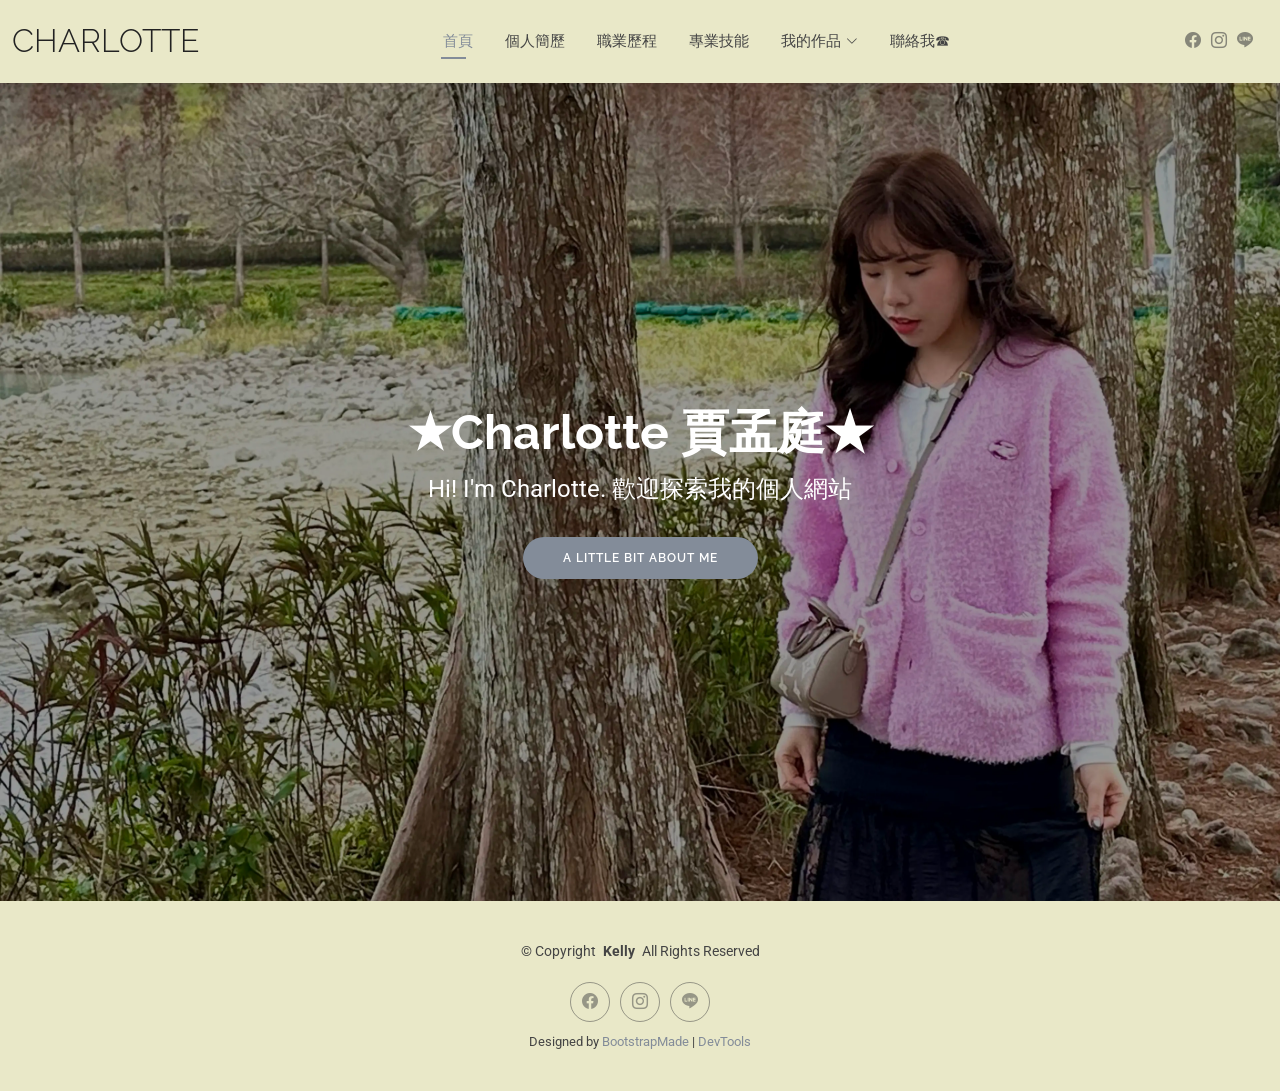
==== index.html @ c9d2a7c5 "Add files via upload" ====
<!DOCTYPE html>
<html lang="zh-Hant">

<head>
  <meta charset="utf-8">
  <meta content="width=device-width, initial-scale=1.0" name="viewport">
  <title>Charlotte's Self Introduction</title>
  <meta name="description" content="">
  <meta name="keywords" content="">

  <!-- Favicons -->
  <link href="assets/img/favicon.png" rel="icon">
  <link href="assets/img/apple-touch-icon.png" rel="apple-touch-icon">

  <!-- Fonts -->
  <link href="https://fonts.googleapis.com" rel="preconnect">
  <link href="https://fonts.gstatic.com" rel="preconnect" crossorigin>
  <link href="https://fonts.googleapis.com/css2?family=Roboto:ital,wght@0,100;0,300;0,400;0,500;0,700;0,900;1,100;1,300;1,400;1,500;1,700;1,900&family=Poppins:ital,wght@0,100;0,200;0,300;0,400;0,500;0,600;0,700;0,800;0,900;1,100;1,200;1,300;1,400;1,500;1,600;1,700;1,800;1,900&family=Raleway:ital,wght@0,100;0,200;0,300;0,400;0,500;0,600;0,700;0,800;0,900;1,100;1,200;1,300;1,400;1,500;1,600;1,700;1,800;1,900&display=swap" rel="stylesheet">

  <!-- Vendor CSS Files -->
  <link href="assets/vendor/bootstrap/css/bootstrap.min.css" rel="stylesheet">
  <link href="assets/vendor/bootstrap-icons/bootstrap-icons.css" rel="stylesheet">
  <link href="assets/vendor/aos/aos.css" rel="stylesheet">
  <link href="assets/vendor/swiper/swiper-bundle.min.css" rel="stylesheet">
  <link href="assets/vendor/glightbox/css/glightbox.min.css" rel="stylesheet">

  <!-- Main CSS File -->
  <link href="assets/css/main.css" rel="stylesheet">

  <!-- =======================================================
  * Template Name: Kelly
  * Template URL: https://bootstrapmade.com/kelly-free-bootstrap-cv-resume-html-template/
  * Updated: Aug 07 2024 with Bootstrap v5.3.3
  * Author: BootstrapMade.com
  * License: https://bootstrapmade.com/license/
  ======================================================== -->
</head>

<body class="index-page">

  <header id="header" class="header d-flex align-items-center light-background sticky-top">
    <div class="container-fluid position-relative d-flex align-items-center justify-content-between">

      <a href="index.html" class="logo d-flex align-items-center me-auto me-xl-0">
        <!-- Uncomment the line below if you also wish to use an image logo -->
        <!-- <img src="assets/img/logo.png" alt=""> -->
        <h1 class="sitename">Charlotte</h1>
      </a>

      <nav id="navmenu" class="navmenu">
        <ul>
          <li><a href="index.html" class="active">首頁</a></li>
          <li><a href="about.html">個人簡歷</a></li>
          <li><a href="resume.html">職業歷程</a></li>
          <li><a href="services.html">專業技能</a></li>
       <li class="dropdown"><a href="#"><span>我的作品</span> <i class="bi bi-chevron-down toggle-dropdown"></i></a>
            <ul>
              <li><a href="#">平面設計</a></li>
              <li class="dropdown"><a href="#"><span>攝影集</span> <i class="bi bi-chevron-down toggle-dropdown"></i></a>
                <ul>
                  <li><a href="#">風景⛱︎</a></li>
                  <li><a href="#">人物𓀟</a></li>
                  <li><a href="#">美食▶︎</a></li>
                </ul>
              </li>
              <li><a href="#">Dropdown 2</a></li>
            </ul>
          </li>
          <li><a href="contact.html">聯絡我☎︎</a></li>
        </ul>
        <i class="mobile-nav-toggle d-xl-none bi bi-list"></i>
      </nav>

      <div class="header-social-links">
        <a href="#" class="facebook" target="_blank"><i class="bi bi-facebook"></i></a>
        <a href="#" class="instagram"><i class="bi bi-instagram"></i></a>
        <a href="#" class="instagram"><i class="bi bi-line"></i></a>
      </div>

    </div>
  </header>

  <main class="main">

    <!-- Hero Section -->
    <section id="hero" class="hero section">

      <img src="assets/img/hero-bg.webp" alt="" data-aos="fade-in">

      <div class="container text-center" data-aos="zoom-out" data-aos-delay="100">
        <div class="row justify-content-center">
          <div class="col-lg-8">
            <h2> <font style=color:#fff>
            </style>★Charlotte 賈孟庭★<font></h2>
            <p>Hi! I'm Charlotte. 歡迎探索我的個人網站</p>
            <a href="about.html" class="btn-get-started">A Little Bit About Me</a>
          </div>
        </div>
      </div>

    </section><!-- /Hero Section -->

  </main>

  <footer id="footer" class="footer light-background">

    <div class="container">
      <div class="copyright text-center ">
        <p>© <span>Copyright</span> <strong class="px-1 sitename">Kelly</strong> <span>All Rights Reserved<br></span></p>
      </div>
      <div class="social-links d-flex justify-content-center">
        <a href=""><i class="bi bi-facebook"></i></a>
        <a href=""><i class="bi bi-instagram"></i></a>
        <a href=""><i class="bi bi-line"></i></a>
      </div>
      <div class="credits">
        <!-- All the links in the footer should remain intact. -->
        <!-- You can delete the links only if you've purchased the pro version. -->
        <!-- Licensing information: https://bootstrapmade.com/license/ -->
        <!-- Purchase the pro version with working PHP/AJAX contact form: [buy-url] -->
        Designed by <a href="https://bootstrapmade.com/">BootstrapMade</a> | <a href="https://bootstrapmade.com/tools/">DevTools</a>
      </div>
    </div>

  </footer>

  <!-- Scroll Top -->
  <a href="#" id="scroll-top" class="scroll-top d-flex align-items-center justify-content-center"><i class="bi bi-arrow-up-short"></i></a>

  <!-- Preloader -->
  <div id="preloader"></div>

  <!-- Vendor JS Files -->
  <script src="assets/vendor/bootstrap/js/bootstrap.bundle.min.js"></script>
  <script src="assets/vendor/php-email-form/validate.js"></script>
  <script src="assets/vendor/aos/aos.js"></script>
  <script src="assets/vendor/waypoints/noframework.waypoints.js"></script>
  <script src="assets/vendor/purecounter/purecounter_vanilla.js"></script>
  <script src="assets/vendor/swiper/swiper-bundle.min.js"></script>
  <script src="assets/vendor/glightbox/js/glightbox.min.js"></script>
  <script src="assets/vendor/imagesloaded/imagesloaded.pkgd.min.js"></script>
  <script src="assets/vendor/isotope-layout/isotope.pkgd.min.js"></script>

  <!-- Main JS File -->
  <script src="assets/js/main.js"></script>

</body>

</html>
---- assets/css/main.css ----
/**
* Template Name: Kelly
* Template URL: https://bootstrapmade.com/kelly-free-bootstrap-cv-resume-html-template/
* Updated: Aug 07 2024 with Bootstrap v5.3.3
* Author: BootstrapMade.com
* License: https://bootstrapmade.com/license/
*/

/*--------------------------------------------------------------
# Font & Color Variables
# Help: https://bootstrapmade.com/color-system/
--------------------------------------------------------------*/
/* Fonts */
:root {
  --default-font: "Roboto",  system-ui, -apple-system, "Segoe UI", Roboto, "Helvetica Neue", Arial, "Noto Sans", "Liberation Sans", sans-serif, "Apple Color Emoji", "Segoe UI Emoji", "Segoe UI Symbol", "Noto Color Emoji";
  --heading-font: "Raleway",  sans-serif;
  --nav-font: "Poppins",  sans-serif;
}

/* Global Colors - The following color variables are used throughout the website. Updating them here will change the color scheme of the entire website */
:root { 
  --background-color: #ffffff; /* Background color for the entire website, including individual sections */
  --default-color: #444444; /* Default color used for the majority of the text content across the entire website */
  --heading-color: #222222; /* Color for headings, subheadings and title throughout the website */
  --accent-color: #838c99; /* Accent color that represents your brand on the website. It's used for buttons, links, and other elements that need to stand out */
  --surface-color: #ffffff; /* The surface color is used as a background of boxed elements within sections, such as cards, icon boxes, or other elements that require a visual separation from the global background. */
  --contrast-color: #ffffff; /* Contrast color for text, ensuring readability against backgrounds of accent, heading, or default colors. */
}

/* Nav Menu Colors - The following color variables are used specifically for the navigation menu. They are separate from the global colors to allow for more customization options */
:root {
  --nav-color: #444444;  /* The default color of the main navmenu links */
  --nav-hover-color: #838c99; /* Applied to main navmenu links when they are hovered over or active */
  --nav-mobile-background-color: #ffffff; /* Used as the background color for mobile navigation menu */
  --nav-dropdown-background-color: #ffffff; /* Used as the background color for dropdown items that appear when hovering over primary navigation items */
  --nav-dropdown-color: #444444; /* Used for navigation links of the dropdown items in the navigation menu. */
  --nav-dropdown-hover-color: #838c99; /* Similar to --nav-hover-color, this color is applied to dropdown navigation links when they are hovered over. */
}

/* Color Presets - These classes override global colors when applied to any section or element, providing reuse of the sam color scheme. */

.light-background {
  --background-color: #e9e8c8;
  --surface-color: #ffffff;
}

.dark-background {
  --background-color: #060606;
  --default-color: #ffffff;
  --heading-color: #ffffff;
  --surface-color: #252525;
  --contrast-color: #ffffff;
}

/* Smooth scroll */
:root {
  scroll-behavior: smooth;
}

/*--------------------------------------------------------------
# General Styling & Shared Classes
--------------------------------------------------------------*/
body {
  color: var(--default-color);
  background-color: var(--background-color);
  font-family: var(--default-font);
}

a {
  color: var(--accent-color);
  text-decoration: none;
  transition: 0.3s;
}

a:hover {
  color: color-mix(in srgb, var(--accent-color), transparent 25%);
  text-decoration: none;
}

h1,
h2,
h3,
h4,
h5,
h6 {
  color: var(--heading-color);
  font-family: var(--heading-font);
}

/* PHP Email Form Messages
------------------------------*/
.php-email-form .error-message {
  display: none;
  background: #df1529;
  color: #ffffff;
  text-align: left;
  padding: 15px;
  margin-bottom: 24px;
  font-weight: 600;
}

.php-email-form .sent-message {
  display: none;
  color: #ffffff;
  background: #059652;
  text-align: center;
  padding: 15px;
  margin-bottom: 24px;
  font-weight: 600;
}

.php-email-form .loading {
  display: none;
  background: var(--surface-color);
  text-align: center;
  padding: 15px;
  margin-bottom: 24px;
}

.php-email-form .loading:before {
  content: "";
  display: inline-block;
  border-radius: 50%;
  width: 24px;
  height: 24px;
  margin: 0 10px -6px 0;
  border: 3px solid var(--accent-color);
  border-top-color: var(--surface-color);
  animation: php-email-form-loading 1s linear infinite;
}

@keyframes php-email-form-loading {
  0% {
    transform: rotate(0deg);
  }

  100% {
    transform: rotate(360deg);
  }
}

/*--------------------------------------------------------------
# Global Header
--------------------------------------------------------------*/
.header {
  color: var(--default-color);
  background-color: var(--background-color);
  padding: 15px 0;
  transition: all 0.5s;
  z-index: 997;
  box-shadow: 0px 0 18px rgba(0, 0, 0, 0.1);
}

.header .logo {
  line-height: 1;
}

.header .logo img {
  max-height: 36px;
  margin-right: 8px;
}

.header .logo h1 {
  font-size: 32px;
  margin: 0;
  font-weight: 300;
  text-transform: uppercase;
  color: var(--heading-color);
}

.header .header-social-links {
  padding-right: 15px;
}

.header .header-social-links a {
  color: color-mix(in srgb, var(--default-color), transparent 40%);
  padding-left: 6px;
  display: inline-block;
  transition: 0.3s;
  font-size: 16px;
}

.header .header-social-links a:hover {
  color: var(--accent-color);
}

.header .header-social-links a i {
  line-height: 0px;
}

@media (max-width: 1200px) {
  .header .logo {
    order: 1;
  }

  .header .header-social-links {
    order: 2;
  }

  .header .navmenu {
    order: 3;
  }
}

/*--------------------------------------------------------------
# Navigation Menu
--------------------------------------------------------------*/
/* Desktop Navigation */
@media (min-width: 1200px) {
  .navmenu {
    padding: 0;
  }

  .navmenu ul {
    margin: 0;
    padding: 0;
    display: flex;
    list-style: none;
    align-items: center;
  }

  .navmenu li {
    position: relative;
  }

  .navmenu>ul>li {
    white-space: nowrap;
    padding: 15px 14px;
  }

  .navmenu>ul>li:last-child {
    padding-right: 0;
  }

  .navmenu a,
  .navmenu a:focus {
    color: var(--nav-color);
    font-size: 15px;
    padding: 0 2px;
    font-family: var(--nav-font);
    font-weight: 400;
    display: flex;
    align-items: center;
    justify-content: space-between;
    white-space: nowrap;
    transition: 0.3s;
    position: relative;
  }

  .navmenu a i,
  .navmenu a:focus i {
    font-size: 12px;
    line-height: 0;
    margin-left: 5px;
    transition: 0.3s;
  }

  .navmenu>ul>li>a:before {
    content: "";
    position: absolute;
    height: 2px;
    bottom: -6px;
    left: 0;
    background-color: var(--nav-hover-color);
    visibility: hidden;
    width: 0px;
    transition: all 0.3s ease-in-out 0s;
  }

  .navmenu a:hover:before,
  .navmenu li:hover>a:before,
  .navmenu .active:before {
    visibility: visible;
    width: 25px;
  }

  .navmenu li:hover>a,
  .navmenu .active,
  .navmenu .active:focus {
    color: var(--nav-hover-color);
  }

  .navmenu .dropdown ul {
    margin: 0;
    padding: 10px 0;
    background: var(--nav-dropdown-background-color);
    display: block;
    position: absolute;
    visibility: hidden;
    left: 14px;
    top: 130%;
    opacity: 0;
    transition: 0.3s;
    border-radius: 4px;
    z-index: 99;
    box-shadow: 0px 0px 30px rgba(0, 0, 0, 0.1);
  }

  .navmenu .dropdown ul li {
    min-width: 200px;
  }

  .navmenu .dropdown ul a {
    padding: 10px 20px;
    font-size: 15px;
    text-transform: none;
    color: var(--nav-dropdown-color);
  }

  .navmenu .dropdown ul a i {
    font-size: 12px;
  }

  .navmenu .dropdown ul a:hover,
  .navmenu .dropdown ul .active:hover,
  .navmenu .dropdown ul li:hover>a {
    color: var(--nav-dropdown-hover-color);
  }

  .navmenu .dropdown:hover>ul {
    opacity: 1;
    top: 100%;
    visibility: visible;
  }

  .navmenu .dropdown .dropdown ul {
    top: 0;
    left: -90%;
    visibility: hidden;
  }

  .navmenu .dropdown .dropdown:hover>ul {
    opacity: 1;
    top: 0;
    left: -100%;
    visibility: visible;
  }
}

/* Mobile Navigation */
@media (max-width: 1199px) {
  .mobile-nav-toggle {
    color: var(--nav-color);
    font-size: 28px;
    line-height: 0;
    margin-right: 10px;
    cursor: pointer;
    transition: color 0.3s;
  }

  .navmenu {
    padding: 0;
    z-index: 9997;
  }

  .navmenu ul {
    display: none;
    list-style: none;
    position: absolute;
    inset: 60px 20px 20px 20px;
    padding: 10px 0;
    margin: 0;
    border-radius: 6px;
    background-color: var(--nav-mobile-background-color);
    border: 1px solid color-mix(in srgb, var(--default-color), transparent 90%);
    box-shadow: none;
    overflow-y: auto;
    transition: 0.3s;
    z-index: 9998;
  }

  .navmenu a,
  .navmenu a:focus {
    color: var(--nav-dropdown-color);
    padding: 10px 20px;
    font-family: var(--nav-font);
    font-size: 17px;
    font-weight: 500;
    display: flex;
    align-items: center;
    justify-content: space-between;
    white-space: nowrap;
    transition: 0.3s;
  }

  .navmenu a i,
  .navmenu a:focus i {
    font-size: 12px;
    line-height: 0;
    margin-left: 5px;
    width: 30px;
    height: 30px;
    display: flex;
    align-items: center;
    justify-content: center;
    border-radius: 50%;
    transition: 0.3s;
    background-color: color-mix(in srgb, var(--accent-color), transparent 90%);
  }

  .navmenu a i:hover,
  .navmenu a:focus i:hover {
    background-color: var(--accent-color);
    color: var(--contrast-color);
  }

  .navmenu a:hover,
  .navmenu .active,
  .navmenu .active:focus {
    color: var(--nav-dropdown-hover-color);
  }

  .navmenu .active i,
  .navmenu .active:focus i {
    background-color: var(--accent-color);
    color: var(--contrast-color);
    transform: rotate(180deg);
  }

  .navmenu .dropdown ul {
    position: static;
    display: none;
    z-index: 99;
    padding: 10px 0;
    margin: 10px 20px;
    background-color: var(--nav-dropdown-background-color);
    transition: all 0.5s ease-in-out;
  }

  .navmenu .dropdown ul ul {
    background-color: rgba(33, 37, 41, 0.1);
  }

  .navmenu .dropdown>.dropdown-active {
    display: block;
    background-color: rgba(33, 37, 41, 0.03);
  }

  .mobile-nav-active {
    overflow: hidden;
  }

  .mobile-nav-active .mobile-nav-toggle {
    color: #fff;
    position: absolute;
    font-size: 32px;
    top: 15px;
    right: 15px;
    margin-right: 0;
    z-index: 9999;
  }

  .mobile-nav-active .navmenu {
    position: fixed;
    overflow: hidden;
    inset: 0;
    background: rgba(33, 37, 41, 0.8);
    transition: 0.3s;
  }

  .mobile-nav-active .navmenu>ul {
    display: block;
  }
}

/*--------------------------------------------------------------
# Global Footer
--------------------------------------------------------------*/
.footer {
  color: var(--default-color);
  background-color: var(--background-color);
  font-size: 14px;
  padding: 40px 0;
  position: relative;
}

.footer .copyright p {
  margin-bottom: 0;
}

.footer .social-links {
  margin-top: 20px;
}

.footer .social-links a {
  display: flex;
  align-items: center;
  justify-content: center;
  width: 40px;
  height: 40px;
  border-radius: 50%;
  border: 1px solid color-mix(in srgb, var(--default-color), transparent 50%);
  font-size: 16px;
  color: color-mix(in srgb, var(--default-color), transparent 50%);
  margin: 0 5px;
  transition: 0.3s;
}

.footer .social-links a:hover {
  color: var(--accent-color);
  border-color: var(--accent-color);
}

.footer .credits {
  margin-top: 10px;
  font-size: 13px;
  text-align: center;
}

/*--------------------------------------------------------------
# Preloader
--------------------------------------------------------------*/
#preloader {
  position: fixed;
  inset: 0;
  z-index: 9999;
  overflow: hidden;
  background-color: var(--background-color);
  transition: all 0.6s ease-out;
  width: 100%;
  height: 100vh;
}

#preloader:before,
#preloader:after {
  content: "";
  position: absolute;
  border: 4px solid var(--accent-color);
  border-radius: 50%;
  animation: animate-preloader 2s cubic-bezier(0, 0.2, 0.8, 1) infinite;
}

#preloader:after {
  animation-delay: -0.5s;
}

@keyframes animate-preloader {
  0% {
    width: 10px;
    height: 10px;
    top: calc(50% - 5px);
    left: calc(50% - 5px);
    opacity: 1;
  }

  100% {
    width: 72px;
    height: 72px;
    top: calc(50% - 36px);
    left: calc(50% - 36px);
    opacity: 0;
  }
}

/*--------------------------------------------------------------
# Scroll Top Button
--------------------------------------------------------------*/
.scroll-top {
  position: fixed;
  visibility: hidden;
  opacity: 0;
  right: 15px;
  bottom: -15px;
  z-index: 99999;
  background-color: var(--accent-color);
  width: 44px;
  height: 44px;
  border-radius: 50px;
  transition: all 0.4s;
}

.scroll-top i {
  font-size: 24px;
  color: var(--contrast-color);
  line-height: 0;
}

.scroll-top:hover {
  background-color: color-mix(in srgb, var(--accent-color), transparent 20%);
  color: var(--contrast-color);
}

.scroll-top.active {
  visibility: visible;
  opacity: 1;
  bottom: 15px;
}

/*--------------------------------------------------------------
# Disable aos animation delay on mobile devices
--------------------------------------------------------------*/
@media screen and (max-width: 768px) {
  [data-aos-delay] {
    transition-delay: 0 !important;
  }
}

/*--------------------------------------------------------------
# Global Page Titles & Breadcrumbs
--------------------------------------------------------------*/
.page-title {
  color: var(--default-color);
  background-color: var(--background-color);
  padding: 25px 0;
  position: relative;
  border-bottom: 1px solid color-mix(in srgb, var(--default-color), transparent 85%);
}

.page-title h1 {
  font-size: 24px;
  font-weight: 400;
}

.page-title .breadcrumbs ol {
  display: flex;
  flex-wrap: wrap;
  list-style: none;
  padding: 0;
  margin: 0;
  font-size: 14px;
  font-weight: 400;
}

.page-title .breadcrumbs ol li+li {
  padding-left: 10px;
}

.page-title .breadcrumbs ol li+li::before {
  content: "/";
  display: inline-block;
  padding-right: 10px;
  color: color-mix(in srgb, var(--default-color), transparent 70%);
}

/*--------------------------------------------------------------
# Global Sections
--------------------------------------------------------------*/
section,
.section {
  color: var(--default-color);
  background-color: var(--background-color);
  padding: 60px 0;
  scroll-margin-top: 100px;
  overflow: clip;
}

@media (max-width: 1199px) {

  section,
  .section {
    scroll-margin-top: 66px;
  }
}

/*--------------------------------------------------------------
# Global Section Titles
--------------------------------------------------------------*/
.section-title {
  text-align: center;
  padding-bottom: 60px;
  position: relative;
}

.section-title h2 {
  font-size: 32px;
  font-weight: 700;
  margin-bottom: 20px;
  padding-bottom: 20px;
  position: relative;
}

.section-title h2:after {
  content: "";
  position: absolute;
  display: block;
  width: 50px;
  height: 3px;
  background: var(--accent-color);
  left: 0;
  right: 0;
  bottom: 0;
  margin: auto;
}

.section-title p {
  margin-bottom: 0;
}

/*--------------------------------------------------------------
# Hero Section
--------------------------------------------------------------*/
.hero {
  width: 100%;
  min-height: calc(100vh - 82px);
  position: relative;
  padding: 80px 0;
  display: flex;
  align-items: center;
  justify-content: center;
}

@media (max-width: 1200px) {
  .hero {
    min-height: calc(100vh - 68px);
  }
}

.hero img {
  position: absolute;
  inset: 0;
  display: block;
  width: 100%;
  height: 100%;
  object-fit: cover;
  z-index: 1;
}

.hero .container {
  position: relative;
  z-index: 3;
}

.hero h2 {
  margin: 0;
  font-size: 48px;
  font-weight: 700;
}

.hero p {
  margin: 10px 0 0 0;
  font-size: 24px;
  color: #fff;
}

.hero .btn-get-started {
  color: var(--contrast-color);
  background: var(--accent-color);
  font-family: var(--heading-font);
  text-transform: uppercase;
  font-weight: 600;
  font-size: 12px;
  letter-spacing: 1px;
  display: inline-block;
  padding: 12px 40px;
  border-radius: 50px;
  transition: 0.5s;
  margin-top: 30px;
}

.hero .btn-get-started:hover {
  background: color-mix(in srgb, var(--accent-color) 90%, white 20%);
}

@media (max-width: 768px) {
  .hero h2 {
    font-size: 32px;
  }

  .hero p {
    font-size: 18px;
  }
}

/*--------------------------------------------------------------
# About Section
--------------------------------------------------------------*/
.about .content h2 {
  font-weight: 700;
  font-size: 24px;
}

.about .content ul {
  list-style: none;
  padding: 0;
}

.about .content ul li {
  margin-bottom: 20px;
  display: flex;
  align-items: center;
}

.about .content ul strong {
  margin-right: 10px;
}

.about .content ul i {
  font-size: 16px;
  margin-right: 5px;
  color: var(--accent-color);
  line-height: 0;
}

/*--------------------------------------------------------------
# Skills Section
--------------------------------------------------------------*/
.skills .progress {
  height: 60px;
  display: block;
  background: none;
  border-radius: 0;
}

.skills .progress .skill {
  color: var(--heading-color);
  padding: 0;
  margin: 0 0 6px 0;
  text-transform: uppercase;
  display: block;
  font-weight: 600;
  font-family: var(--heading-font);
}

.skills .progress .skill .val {
  float: right;
  font-style: normal;
}

.skills .progress-bar-wrap {
  background: color-mix(in srgb, var(--default-color), transparent 90%);
  height: 10px;
}

.skills .progress-bar {
  width: 1px;
  height: 10px;
  transition: 0.9s;
  background-color: var(--accent-color);
}

/*--------------------------------------------------------------
# Stats Section
--------------------------------------------------------------*/
.stats .stats-item {
  padding: 30px;
  width: 100%;
}

.stats .stats-item span {
  color: var(--heading-color);
  font-size: 48px;
  display: block;
  font-weight: 700;
  margin-bottom: 20px;
  padding-bottom: 20px;
  position: relative;
}

.stats .stats-item span:after {
  content: "";
  position: absolute;
  display: block;
  width: 25px;
  height: 3px;
  background: var(--accent-color);
  left: 0;
  right: 0;
  bottom: 0;
  margin: auto;
}

.stats .stats-item p {
  color: color-mix(in srgb, var(--default-color), transparent 40%);
  padding: 0;
  margin: 0;
  font-family: var(--heading-font);
  font-weight: 500;
}

/*--------------------------------------------------------------
# Testimonials Section
--------------------------------------------------------------*/
.testimonials .section-header {
  margin-bottom: 40px;
}

.testimonials .testimonials-carousel,
.testimonials .testimonials-slider {
  overflow: hidden;
}

.testimonials .testimonial-item {
  text-align: center;
}

.testimonials .testimonial-item .testimonial-img {
  width: 120px;
  border-radius: 50%;
  border: 4px solid var(--background-color);
  margin: 0 auto;
}

.testimonials .testimonial-item h3 {
  font-size: 20px;
  font-weight: bold;
  margin: 10px 0 5px 0;
}

.testimonials .testimonial-item h4 {
  font-size: 14px;
  color: color-mix(in srgb, var(--default-color), transparent 40%);
  margin: 0 0 15px 0;
}

.testimonials .testimonial-item .stars {
  margin-bottom: 15px;
}

.testimonials .testimonial-item .stars i {
  color: #ffc107;
  margin: 0 1px;
}

.testimonials .testimonial-item .quote-icon-left,
.testimonials .testimonial-item .quote-icon-right {
  color: color-mix(in srgb, var(--accent-color), transparent 50%);
  font-size: 26px;
  line-height: 0;
}

.testimonials .testimonial-item .quote-icon-left {
  display: inline-block;
  left: -5px;
  position: relative;
}

.testimonials .testimonial-item .quote-icon-right {
  display: inline-block;
  right: -5px;
  position: relative;
  top: 10px;
  transform: scale(-1, -1);
}

.testimonials .testimonial-item p {
  font-style: italic;
  margin: 0 auto 15px auto;
}

.testimonials .swiper-wrapper {
  height: auto;
}

.testimonials .swiper-pagination {
  margin-top: 20px;
  position: relative;
}

.testimonials .swiper-pagination .swiper-pagination-bullet {
  width: 12px;
  height: 12px;
  opacity: 1;
  background-color: color-mix(in srgb, var(--default-color), transparent 85%);
}

.testimonials .swiper-pagination .swiper-pagination-bullet-active {
  background-color: var(--accent-color);
}

@media (min-width: 992px) {
  .testimonials .testimonial-item p {
    width: 80%;
  }
}

/*--------------------------------------------------------------
# Resume Section
--------------------------------------------------------------*/
.resume .resume-title {
  color: var(--heading-color);
  font-size: 26px;
  font-weight: 700;
  margin-top: 20px;
  margin-bottom: 20px;
}

.resume .resume-item {
  padding: 0 0 20px 20px;
  margin-top: -2px;
  border-left: 2px solid var(--accent-color);
  position: relative;
}

.resume .resume-item h4 {
  line-height: 18px;
  font-size: 18px;
  font-weight: 600;
  text-transform: uppercase;
  color: color-mix(in srgb, var(--default-color), transparent 20%);
  margin-bottom: 10px;
}

.resume .resume-item h5 {
  font-size: 16px;
  padding: 5px 15px;
  display: inline-block;
  font-weight: 600;
  margin-bottom: 10px;
}

.resume .resume-item ul {
  padding-left: 20px;
}

.resume .resume-item ul li {
  padding-bottom: 10px;
}

.resume .resume-item:last-child {
  padding-bottom: 0;
}

.resume .resume-item::before {
  content: "";
  position: absolute;
  width: 16px;
  height: 16px;
  border-radius: 50px;
  left: -9px;
  top: 0;
  background: var(--background-color);
  border: 2px solid var(--accent-color);
}

/*--------------------------------------------------------------
# Services Section
--------------------------------------------------------------*/
.services .service-item {
  background-color: var(--surface-color);
  box-shadow: 0px 5px 90px 0px rgba(0, 0, 0, 0.1);
  height: 100%;
  padding: 60px 30px;
  text-align: center;
  transition: 0.3s;
  border-radius: 5px;
}

.services .service-item .icon {
  margin: 0 auto;
  width: 100px;
  height: 100px;
  display: flex;
  align-items: center;
  justify-content: center;
  transition: ease-in-out 0.3s;
  position: relative;
}

.services .service-item .icon i {
  font-size: 36px;
  transition: 0.5s;
  position: relative;
}

.services .service-item .icon svg {
  position: absolute;
  top: 0;
  left: 0;
}

.services .service-item .icon svg path {
  transition: 0.5s;
  fill: color-mix(in srgb, var(--default-color), transparent 95%);
}

.services .service-item h3 {
  font-weight: 700;
  margin: 10px 0 15px 0;
  font-size: 22px;
}

.services .service-item p {
  line-height: 24px;
  font-size: 14px;
  margin-bottom: 0;
}

.services .service-item:hover {
  box-shadow: 0px 5px 35px 0px rgba(0, 0, 0, 0.1);
}

.services .service-item.item-cyan i {
  color: #0dcaf0;
}

.services .service-item.item-cyan:hover .icon i {
  color: #fff;
}

.services .service-item.item-cyan:hover .icon path {
  fill: #0dcaf0;
}

.services .service-item.item-orange i {
  color: #fd7e14;
}

.services .service-item.item-orange:hover .icon i {
  color: #fff;
}

.services .service-item.item-orange:hover .icon path {
  fill: #fd7e14;
}

.services .service-item.item-teal i {
  color: #20c997;
}

.services .service-item.item-teal:hover .icon i {
  color: #fff;
}

.services .service-item.item-teal:hover .icon path {
  fill: #20c997;
}

.services .service-item.item-red i {
  color: #df1529;
}

.services .service-item.item-red:hover .icon i {
  color: #fff;
}

.services .service-item.item-red:hover .icon path {
  fill: #df1529;
}

.services .service-item.item-indigo i {
  color: #6610f2;
}

.services .service-item.item-indigo:hover .icon i {
  color: #fff;
}

.services .service-item.item-indigo:hover .icon path {
  fill: #6610f2;
}

.services .service-item.item-pink i {
  color: #f3268c;
}

.services .service-item.item-pink:hover .icon i {
  color: #fff;
}

.services .service-item.item-pink:hover .icon path {
  fill: #f3268c;
}

/*--------------------------------------------------------------
# Portfolio Section
--------------------------------------------------------------*/
.portfolio .portfolio-filters {
  padding: 0;
  margin: 0 auto 20px auto;
  list-style: none;
  text-align: center;
}

.portfolio .portfolio-filters li {
  cursor: pointer;
  display: inline-block;
  padding: 8px 20px 10px 20px;
  margin: 0;
  font-size: 15px;
  font-weight: 500;
  line-height: 1;
  margin-bottom: 5px;
  border-radius: 50px;
  transition: all 0.3s ease-in-out;
  font-family: var(--heading-font);
}

.portfolio .portfolio-filters li:hover,
.portfolio .portfolio-filters li.filter-active {
  color: var(--contrast-color);
  background-color: var(--accent-color);
}

.portfolio .portfolio-filters li:first-child {
  margin-left: 0;
}

.portfolio .portfolio-filters li:last-child {
  margin-right: 0;
}

@media (max-width: 575px) {
  .portfolio .portfolio-filters li {
    font-size: 14px;
    margin: 0 0 10px 0;
  }
}

.portfolio .portfolio-item {
  position: relative;
  overflow: hidden;
}

.portfolio .portfolio-item .portfolio-info {
  opacity: 0;
  position: absolute;
  left: 12px;
  right: 12px;
  bottom: -100%;
  z-index: 3;
  transition: all ease-in-out 0.5s;
  background: color-mix(in srgb, var(--surface-color), transparent 10%);
  padding: 15px;
}

.portfolio .portfolio-item .portfolio-info h4 {
  font-size: 18px;
  font-weight: 600;
  padding-right: 50px;
}

.portfolio .portfolio-item .portfolio-info p {
  color: color-mix(in srgb, var(--default-color), transparent 30%);
  font-size: 14px;
  margin-bottom: 0;
  padding-right: 50px;
}

.portfolio .portfolio-item .portfolio-info .preview-link,
.portfolio .portfolio-item .portfolio-info .details-link {
  position: absolute;
  right: 50px;
  font-size: 24px;
  top: calc(50% - 14px);
  color: color-mix(in srgb, var(--default-color), transparent 30%);
  transition: 0.3s;
  line-height: 0;
}

.portfolio .portfolio-item .portfolio-info .preview-link:hover,
.portfolio .portfolio-item .portfolio-info .details-link:hover {
  color: var(--accent-color);
}

.portfolio .portfolio-item .portfolio-info .details-link {
  right: 14px;
  font-size: 28px;
}

.portfolio .portfolio-item:hover .portfolio-info {
  opacity: 1;
  bottom: 0;
}

/*--------------------------------------------------------------
# Portfolio Details Section
--------------------------------------------------------------*/
.portfolio-details .portfolio-details-slider img {
  width: 100%;
}

.portfolio-details .portfolio-details-slider .swiper-pagination {
  margin-top: 20px;
  position: relative;
}

.portfolio-details .portfolio-details-slider .swiper-pagination .swiper-pagination-bullet {
  width: 12px;
  height: 12px;
  background-color: color-mix(in srgb, var(--default-color), transparent 85%);
  opacity: 1;
}

.portfolio-details .portfolio-details-slider .swiper-pagination .swiper-pagination-bullet-active {
  background-color: var(--accent-color);
}

.portfolio-details .portfolio-info {
  background-color: var(--surface-color);
  padding: 30px;
  box-shadow: 0px 0 30px rgba(0, 0, 0, 0.1);
}

.portfolio-details .portfolio-info h3 {
  font-size: 22px;
  font-weight: 700;
  margin-bottom: 20px;
  padding-bottom: 20px;
  border-bottom: 1px solid color-mix(in srgb, var(--default-color), transparent 85%);
}

.portfolio-details .portfolio-info ul {
  list-style: none;
  padding: 0;
  font-size: 15px;
}

.portfolio-details .portfolio-info ul li+li {
  margin-top: 10px;
}

.portfolio-details .portfolio-description {
  padding-top: 30px;
}

.portfolio-details .portfolio-description h2 {
  font-size: 26px;
  font-weight: 700;
  margin-bottom: 20px;
}

.portfolio-details .portfolio-description p {
  padding: 0;
  color: color-mix(in srgb, var(--default-color), transparent 30%);
}

/*--------------------------------------------------------------
# Contact Section
--------------------------------------------------------------*/
.contact .info-wrap {
  background-color: var(--surface-color);
  box-shadow: 0px 0px 20px rgba(0, 0, 0, 0.1);
  padding: 30px;
}

@media (max-width: 575px) {
  .contact .info-wrap {
    padding: 20px;
  }
}

.contact .info-item {
  margin-bottom: 40px;
}

.contact .info-item i {
  font-size: 20px;
  color: var(--accent-color);
  background: color-mix(in srgb, var(--accent-color), transparent 92%);
  width: 44px;
  height: 44px;
  display: flex;
  justify-content: center;
  align-items: center;
  border-radius: 50px;
  transition: all 0.3s ease-in-out;
  margin-right: 15px;
}

.contact .info-item h3 {
  padding: 0;
  font-size: 18px;
  font-weight: 700;
  margin-bottom: 5px;
}

.contact .info-item p {
  padding: 0;
  margin-bottom: 0;
  font-size: 14px;
}

.contact .info-item:hover i {
  background: var(--accent-color);
  color: var(--contrast-color);
}

.contact .php-email-form {
  background-color: var(--surface-color);
  height: 100%;
  padding: 30px;
  box-shadow: 0px 0px 20px rgba(0, 0, 0, 0.1);
}

@media (max-width: 575px) {
  .contact .php-email-form {
    padding: 20px;
  }
}

.contact .php-email-form input[type=text],
.contact .php-email-form input[type=email],
.contact .php-email-form textarea {
  font-size: 14px;
  padding: 10px 15px;
  box-shadow: none;
  border-radius: 0;
  color: var(--default-color);
  background-color: var(--surface-color);
  border-color: color-mix(in srgb, var(--default-color), transparent 80%);
}

.contact .php-email-form input[type=text]:focus,
.contact .php-email-form input[type=email]:focus,
.contact .php-email-form textarea:focus {
  border-color: var(--accent-color);
}

.contact .php-email-form input[type=text]::placeholder,
.contact .php-email-form input[type=email]::placeholder,
.contact .php-email-form textarea::placeholder {
  color: color-mix(in srgb, var(--default-color), transparent 70%);
}

.contact .php-email-form button[type=submit] {
  color: var(--contrast-color);
  background: var(--accent-color);
  border: 0;
  padding: 10px 30px;
  transition: 0.4s;
  border-radius: 50px;
}

.contact .php-email-form button[type=submit]:hover {
  background: color-mix(in srgb, var(--accent-color), transparent 25%);
}

/*--------------------------------------------------------------
# Starter Section Section
--------------------------------------------------------------*/
.starter-section {
  /* Add your styles here */
}
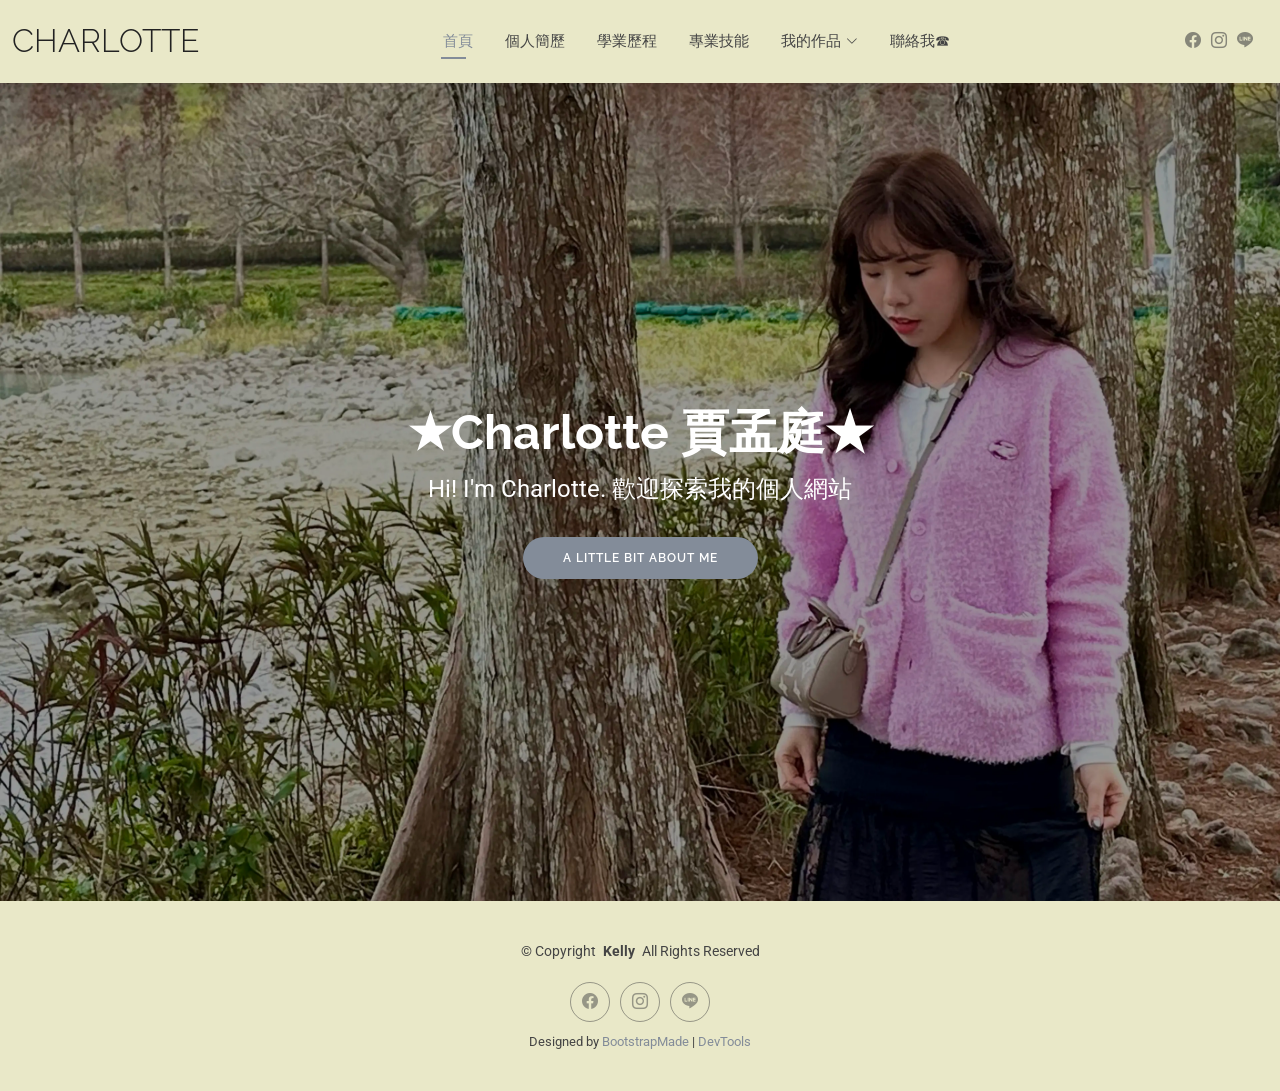
==== commit 38cf9a88: "Add files via upload" ====
--- a/index.html
+++ b/index.html
@@ -5,8 +5,8 @@
   <meta charset="utf-8">
   <meta content="width=device-width, initial-scale=1.0" name="viewport">
   <title>Charlotte's Self Introduction</title>
-  <meta name="description" content="">
-  <meta name="keywords" content="">
+  <meta name="description" content="★Charlotte 賈孟庭★">
+  <meta name="keywords" content="Hi! I'm Charlotte. 歡迎探索我的個人網站">
 
   <!-- Favicons -->
   <link href="assets/img/favicon.png" rel="icon">
@@ -51,19 +51,19 @@
         <ul>
           <li><a href="index.html" class="active">首頁</a></li>
           <li><a href="about.html">個人簡歷</a></li>
-          <li><a href="resume.html">職業歷程</a></li>
+          <li><a href="resume.html">學業歷程</a></li>
           <li><a href="services.html">專業技能</a></li>
-       <li class="dropdown"><a href="#"><span>我的作品</span> <i class="bi bi-chevron-down toggle-dropdown"></i></a>
-            <ul>
-              <li><a href="#">平面設計</a></li>
-              <li class="dropdown"><a href="#"><span>攝影集</span> <i class="bi bi-chevron-down toggle-dropdown"></i></a>
+       <li class="dropdown"><a href="portfolio.html"><span>我的作品</span> <i class="bi bi-chevron-down toggle-dropdown"></i></a>
+             <ul>
+              <li><a href="portfolio-details.html">生活雜誌📽️</a></li>
+              <li class="dropdown"><a href="portfolio.html"><span>攝影集📸</span> <i class="bi bi-chevron-down toggle-dropdown"></i></a>
                 <ul>
-                  <li><a href="#">風景⛱︎</a></li>
-                  <li><a href="#">人物𓀟</a></li>
-                  <li><a href="#">美食▶︎</a></li>
+                  <li><a href="portfolio.html">風景🌇</a></li>
+                  <li><a href="portfolio.html">聚焦👑</a></li>
+                  <li><a href="portfolio.html">美食🥐</a></li>
                 </ul>
               </li>
-              <li><a href="#">Dropdown 2</a></li>
+              <li><a href="https://music.youtube.com/watch?v=SiEUDZd2bto&si=y4GIB4ztZ34LLuRh">最近在聽🎧</a></li>
             </ul>
           </li>
           <li><a href="contact.html">聯絡我☎︎</a></li>
@@ -72,9 +72,9 @@
       </nav>
 
       <div class="header-social-links">
-        <a href="#" class="facebook" target="_blank"><i class="bi bi-facebook"></i></a>
-        <a href="#" class="instagram"><i class="bi bi-instagram"></i></a>
-        <a href="#" class="instagram"><i class="bi bi-line"></i></a>
+        <a href="https://www.facebook.com/share/1EVmEae6Wq/?mibextid=wwXIfr" class="facebook" target="_blank"><i class="bi bi-facebook"></i></a>
+        <a href="https://www.instagram.com/char1the?igsh=emJxNno5cjluY2Y5&utm_source=qr" class="instagram"><i class="bi bi-instagram"></i></a>
+        <a href="https://line.me/ti/p/7a3qe7V7F-" class="line"><i class="bi bi-line"></i></a>
       </div>
 
     </div>
@@ -109,9 +109,9 @@
         <p>© <span>Copyright</span> <strong class="px-1 sitename">Kelly</strong> <span>All Rights Reserved<br></span></p>
       </div>
       <div class="social-links d-flex justify-content-center">
-        <a href=""><i class="bi bi-facebook"></i></a>
-        <a href=""><i class="bi bi-instagram"></i></a>
-        <a href=""><i class="bi bi-line"></i></a>
+        <a href="https://www.facebook.com/share/1EVmEae6Wq/?mibextid=wwXIfr"><i class="bi bi-facebook"></i></a>
+        <a href="https://www.instagram.com/char1the?igsh=emJxNno5cjluY2Y5&utm_source=qr"><i class="bi bi-instagram"></i></a>
+        <a href="https://line.me/ti/p/7a3qe7V7F-"><i class="bi bi-line"></i></a>
       </div>
       <div class="credits">
         <!-- All the links in the footer should remain intact. -->
